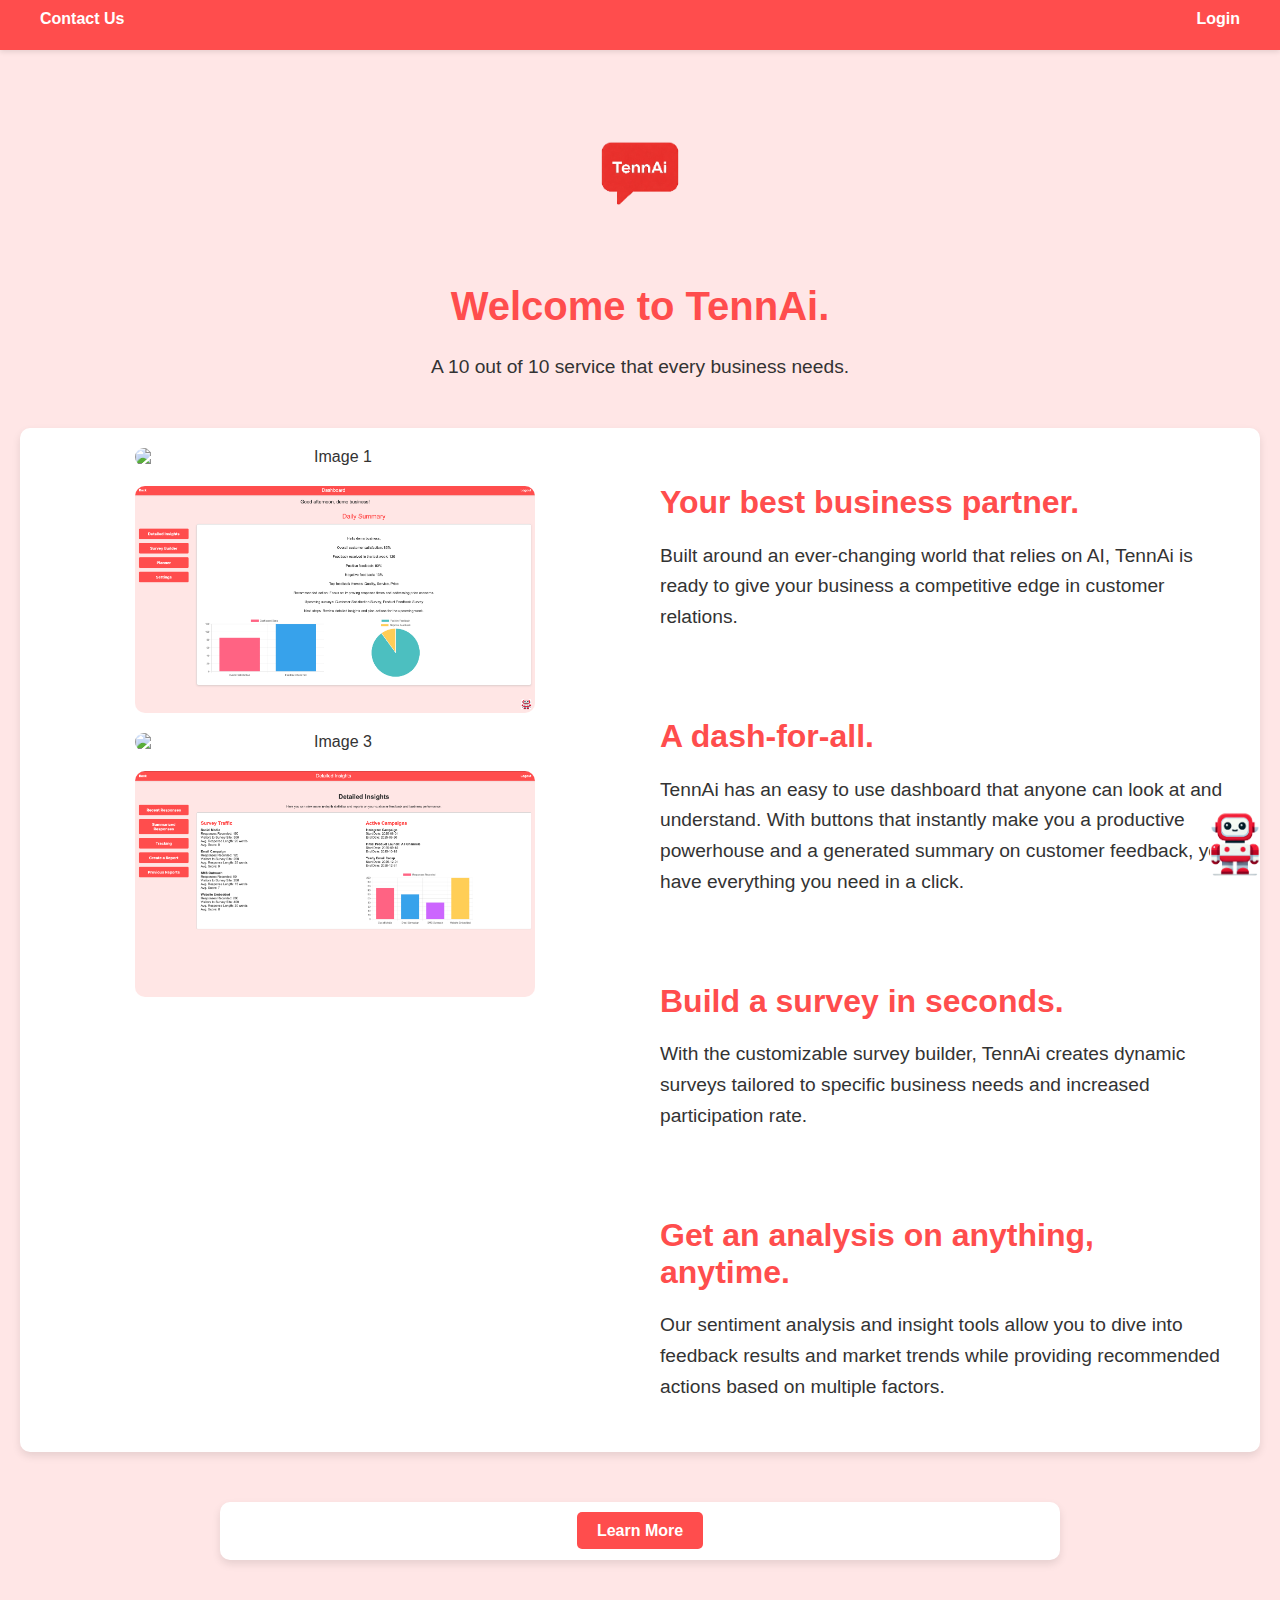
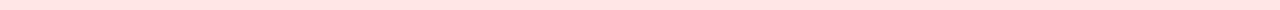
==== index.html @ 8af80a85 "Add initial project files including HTML pages, JavaScript for response sorting, CSV data for feedba" ====
<!DOCTYPE html>
<html lang="en">
<head>
  <meta charset="UTF-8">
  <meta name="viewport" content="width=device-width, initial-scale=1.0">
  <title>TennAi - Welcome</title>
  <link rel="stylesheet" href="styles.css">
</head>
<body>
  <!-- Revised Menu Bar -->
  <div class="menu-bar" style="position: relative;">
    <a href="contact.html" class="contact-button" style="position: absolute; left: 20px; top: 0; color: white; text-decoration: none; font-weight: bold; padding: 10px 20px;">Contact Us</a>
    <a href="login.html" class="login-button" style="position: absolute; right: 20px; top: 0; color: white; text-decoration: none; font-weight: bold; padding: 10px 20px;">Login</a>
  </div>

  <!-- Logo Placeholder -->
  <div class="logo-container">
    <img src="TennAIlogo_processed.jpg" alt="SurvAI Logo" class="logo">
  </div>

  <!-- Welcome Message -->
  <div class="welcome-container">
    <h1>Welcome to TennAi.</h1>
    <p>A 10 out of 10 service that every business needs.</p>
  </div>

  <!-- Revised Details Container -->
  <div class="details-container">
    <div class="left-column">
      <img src="SurvAI, Tennypromo1.mp4" alt="Image 1" class="detail-image">
      <img src="NewSummaryPromoTennAi.png" alt="Image 2" class="detail-image">
      <img src="SurvaiDashboardpromo.mp4" alt="Image 3" class="detail-image">
      <img src="TennAi InsightPromo.png" alt="Image 4" class="detail-image">
    </div>
    <div class="right-column">
      <div class="detail-text">
        <h2>Your best business partner.</h2>
        <p>Built around an ever-changing world that relies on AI, TennAi is ready to give your business a competitive edge in customer relations.</p>
      </div>
      <div class="detail-text">
        <h2>A dash-for-all.</h2>
        <p>TennAi has an easy to use dashboard that anyone can look at and understand. With buttons that instantly make you a productive powerhouse and a generated summary on customer feedback, you have everything you need in a click.</p>
      </div>
      <div class="detail-text">
        <h2>Build a survey in seconds.</h2>
        <p>With the customizable survey builder, TennAi creates dynamic surveys tailored to specific business needs and increased participation rate.</p>
      </div>
      <div class="detail-text">
        <h2>Get an analysis on anything, anytime.</h2>
        <p>Our sentiment analysis and insight tools allow you to dive into feedback results and market trends while providing recommended actions based on multiple factors.</p>
      </div>
    </div>
  </div>

  <!-- Learn More Button -->
  <div class="learn-more-container">
    <a href="learn-more.html" class="learn-more-button">Learn More</a>
  </div>

  <!-- Thought Bubble -->
  <div id="thought-bubble" class="thought-bubble" style="display: none;">
    <p>Hi, my name is Tenny! Let's do great things, together.</p>
    <button onclick="hideThoughtBubble()">Ok!</button>
  </div>

  <!-- Bottom Right Button with Robot Image -->
  <div class="bottom-right-button">
    <img src="SurvAIbot.png" alt="Button Image" onclick="showThoughtBubble()">
  </div>

  <script>
    function showThoughtBubble() {
      document.getElementById('thought-bubble').style.display = 'block';
    }

    function hideThoughtBubble() {
      document.getElementById('thought-bubble').style.display = 'none';
    }
  </script>
</body>
</html>
---- styles.css ----
/* General Styles */
body {
  margin: 0;
  font-family: 'Arial', sans-serif;
  background-color: #ffe6e6; /* Light red background */
  color: #333;
  text-align: center;
  overflow-y: scroll; /* Make the welcome page scrollable */
}

/* Red Menu Bar */
.menu-bar {
  background-color: #ff4d4d; /* Red */
  width: 100%;
  height: 50px;
  display: flex;
  justify-content: flex-end;
  align-items: center;
  box-shadow: 0 2px 5px rgba(0, 0, 0, 0.1);
}

.menu-content {
  padding-right: 20px;
}

.login-button, .back-button {
  color: white;
  text-decoration: none;
  font-weight: bold;
  padding: 10px 20px;
  border-radius: 5px;
  transition: background-color 0.3s ease;
}

.login-button:hover, .back-button:hover {
  background-color: #e60000; /* Darker red on hover */
}

/* Logo Container */
.logo-container {
  margin-top: 50px;
}

.logo {
  width: 150px; /* Adjust as needed */
  height: auto;
}

/* Welcome Container */
.welcome-container {
  margin-top: 30px;
}

.welcome-container h1 {
  font-size: 2.5rem;
  color: #ff4d4d; /* Red */
}

.welcome-container p {
  font-size: 1.2rem;
  margin: 10px 0 20px;
}

.learn-more-button {
  background-color: #ff4d4d; /* Red */
  color: white;
  padding: 10px 20px;
  text-decoration: none;
  border-radius: 5px;
  font-weight: bold;
  transition: background-color 0.3s ease;
}

.learn-more-button:hover {
  background-color: #e60000; /* Darker red on hover */
}

/* Learn More Container */
.learn-more-container {
  margin: 50px auto;
  max-width: 800px;
  padding: 20px;
  background-color: #fff;
  border-radius: 10px;
  box-shadow: 0 4px 8px rgba(0, 0, 0, 0.1);
  text-align: left;
}

.learn-more-container h1 {
  font-size: 2rem;
  color: #ff4d4d; /* Red */
  margin-bottom: 20px;
}

.learn-more-container p {
  font-size: 1.1rem;
  line-height: 1.6;
  color: #333;
}

/* Contact Us Button */
.contact-us-button {
  position: fixed;
  bottom: 20px;
  left: 20px;
}

.contact-us-button a {
  background-color: #ff4d4d; /* Red */
  color: white;
  padding: 10px 20px;
  text-decoration: none;
  border-radius: 5px;
  font-weight: bold;
  transition: background-color 0.3s ease;
}

.contact-us-button a:hover {
  background-color: #e60000; /* Darker red on hover */
}

/* Bottom Left Button */
.bottom-left-button {
  position: fixed;
  bottom: 20px;
  left: 20px;
}

.bottom-left-button img {
  width: 50px; /* Adjust size as needed */
  height: auto;
  border-radius: 5px;
  transition: transform 0.3s ease;
  cursor: pointer;
}

.bottom-left-button img:hover {
  transform: scale(1.1);
}

/* Thought Bubble */
.thought-bubble {
  position: fixed;
  bottom: 80px;
  right: 20px;
  max-width: 300px;
  padding: 15px;
  background-color: #fff;
  border: 1px solid #ccc;
  border-radius: 10px;
  box-shadow: 0 4px 8px rgba(0, 0, 0, 0.1);
  text-align: left;
}

.thought-bubble p {
  margin: 0 0 10px;
  font-size: 1rem;
  color: #333;
}

.thought-bubble button {
  display: block;
  margin: 0 auto;
  padding: 5px 10px;
  background-color: #ff4d4d;
  color: #fff;
  border: none;
  border-radius: 5px;
  font-weight: bold;
  cursor: pointer;
  transition: background-color 0.3s ease;
}

.thought-bubble button:hover {
  background-color: #e60000;
}

/* Bottom Right Button */
.bottom-right-button {
  position: fixed;
  bottom: 20px;
  right: 20px;
}

.bottom-right-button img {
  width: 50px; /* Adjust size as needed */
  height: auto;
  border-radius: 5px;
  transition: transform 0.3s ease;
}

.bottom-right-button img:hover {
  transform: scale(1.1);
}

/* Contact Page Styles */
.contact-container {
  margin-top: 50px;
  text-align: center;
}

.contact-container h1 {
  font-size: 2rem;
  color: #ff4d4d; /* Red */
}

.contact-info {
  margin-top: 20px;
  font-size: 1.1rem;
  line-height: 1.6;
}

.contact-info a {
  color: #ff4d4d; /* Red */
  text-decoration: none;
  transition: color 0.3s ease;
}

.contact-info a:hover {
  color: #e60000; /* Darker red on hover */
}

/* Details Container */
.details-container {
  margin: 50px auto;
  max-width: 1200px;
  padding: 20px;
  background-color: #fff;
  border-radius: 10px;
  box-shadow: 0 4px 8px rgba(0, 0, 0, 0.1);
}

/* New: Revised Details Container Layout */
.details-container {
  display: flex;
  justify-content: center;
  align-items: flex-start;
  gap: 20px;
  padding: 20px;
}

.left-column, .right-column {
  flex: 1;
  display: flex;
  flex-direction: column;
  gap: 20px;
}

.left-column .detail-image {
  width: 100%;
  max-width: 400px; /* increased from 300px */
  margin: 0 auto;
}

.right-column .detail-text {
  text-align: left;
  padding: 10px;
}

.detail-section {
  display: flex;
  align-items: center;
  margin-bottom: 40px;
}

.detail-section:nth-child(even) {
  flex-direction: row-reverse;
}

.detail-image {
  width: 300px;
  height: auto;
  border-radius: 10px;
  margin: 0 20px;
}

.detail-text {
  max-width: 600px;
}

.detail-text h2 {
  font-size: 2rem; /* increased from 1.8rem */
  color: #ff4d4d; /* Red */
  margin-bottom: 10px;
}

.detail-text p {
  font-size: 1.2rem; /* increased from 1.1rem */
  line-height: 1.6;
  color: #333;
}

/* Learn More Container */
.learn-more-container {
  text-align: center;
  margin-top: 50px;
}

.learn-more-button {
  background-color: #ff4d4d; /* Red */
  color: white;
  padding: 10px 20px;
  text-decoration: none;
  border-radius: 5px;
  font-weight: bold;
  transition: background-color 0.3s ease;
}

.learn-more-button:hover {
  background-color: #e60000; /* Darker red on hover */
}

/* Dashboard Menu Bar */
.dashboard-menu-bar {
  background-color: #ff4d4d; /* Red */
  width: 100%;
  height: 50px;
  display: flex;
  justify-content: space-between;
  align-items: center;
  box-shadow: 0 2px 5px rgba(0, 0, 0, 0.1);
}

.dashboard-menu-bar .menu-title {
  flex-grow: 1;
  text-align: center;
  font-size: 1.5rem;
  color: white;
  font-family: 'Arial', sans-serif; /* Match other title texts */
}

.dashboard-menu-bar .menu-button {
  color: white;
  text-decoration: none;
  font-weight: bold;
  padding: 10px 20px;
  border-radius: 5px;
  transition: background-color 0.3s ease;
}

.dashboard-menu-bar .menu-button:hover {
  background-color: #e60000; /* Darker red on hover */
}
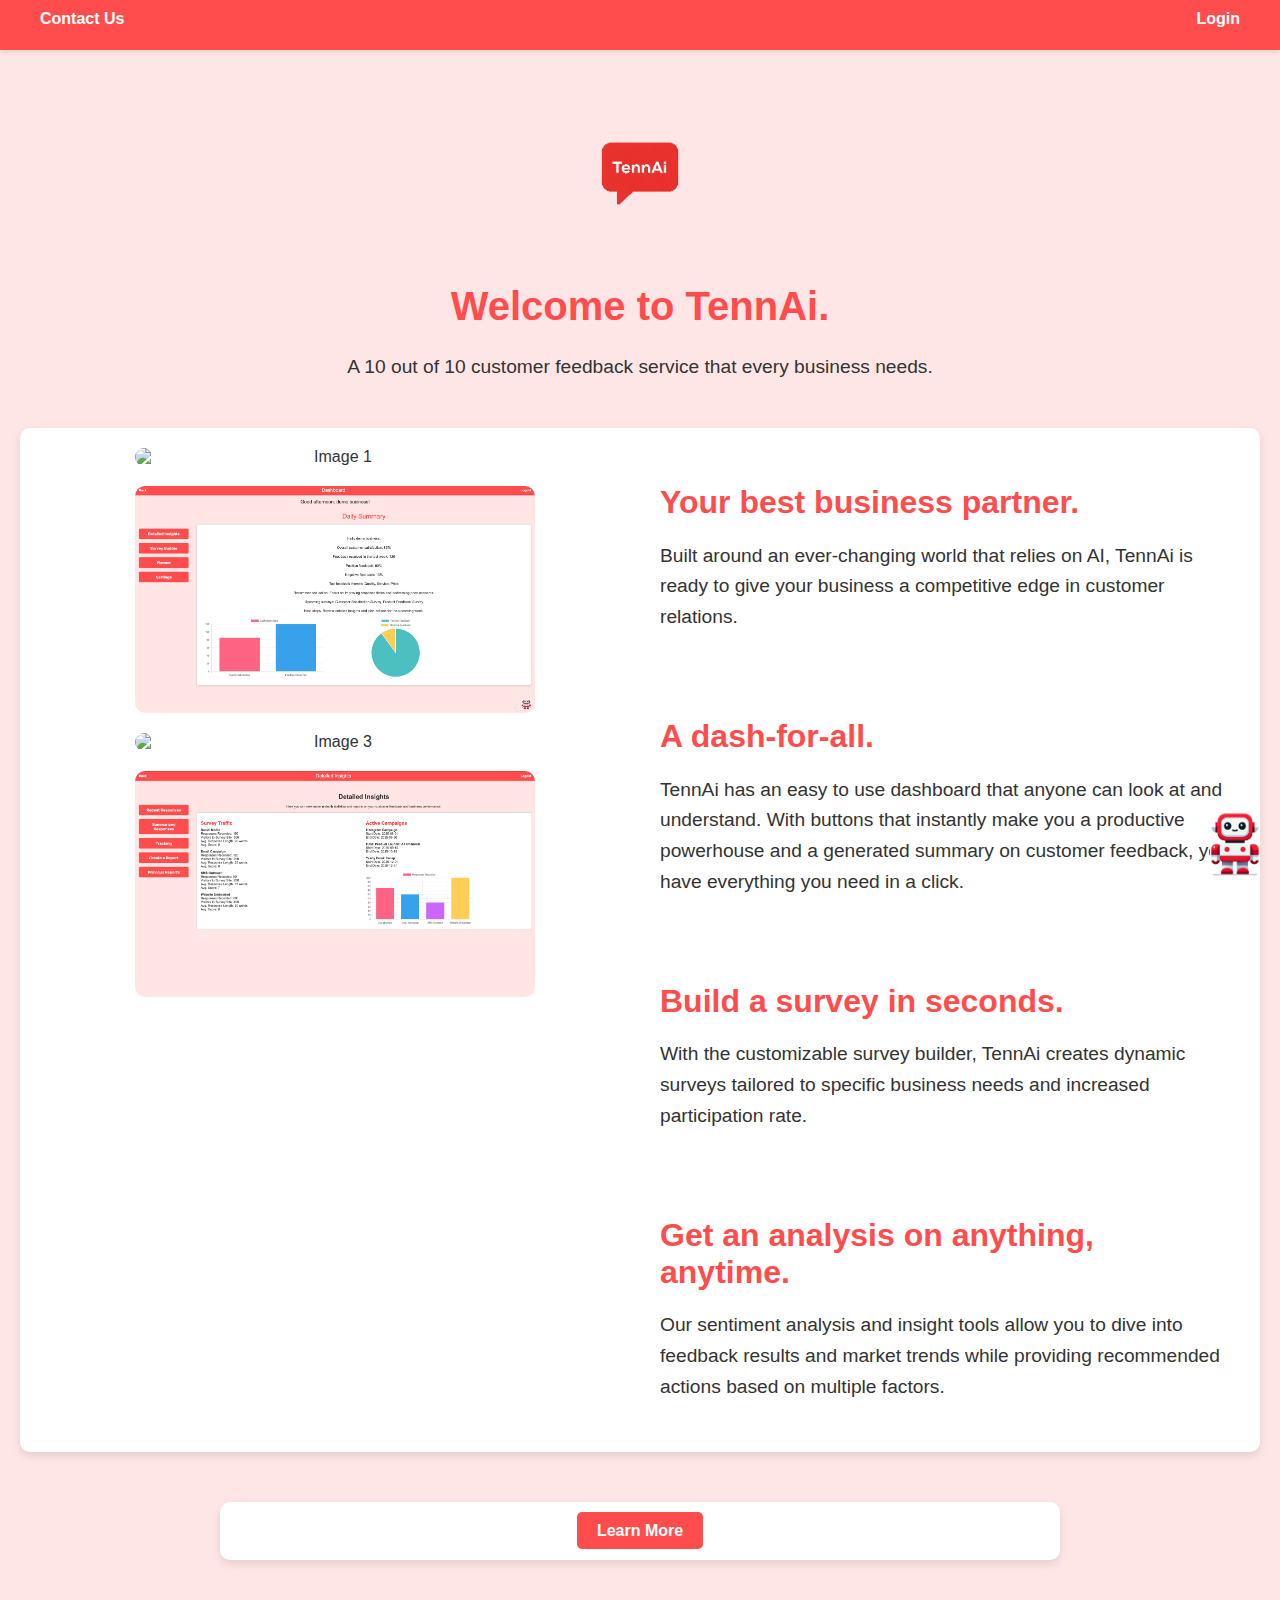
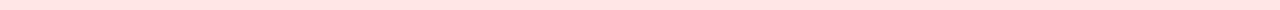
==== commit b4b57ea1: "Prototype 2: Insights and Survey Builder almost all have clickable/action buttons." ====
--- a/index.html
+++ b/index.html
@@ -1,38 +1,48 @@
 <!DOCTYPE html>
 <html lang="en">
 <head>
+  <!-- Meta tags for character set and viewport settings -->
   <meta charset="UTF-8">
   <meta name="viewport" content="width=device-width, initial-scale=1.0">
+  <!-- Page title -->
   <title>TennAi - Welcome</title>
+  <!-- Link to external stylesheet -->
   <link rel="stylesheet" href="styles.css">
 </head>
 <body>
   <!-- Revised Menu Bar -->
   <div class="menu-bar" style="position: relative;">
+    <!-- Contact Us button -->
     <a href="contact.html" class="contact-button" style="position: absolute; left: 20px; top: 0; color: white; text-decoration: none; font-weight: bold; padding: 10px 20px;">Contact Us</a>
+    <!-- Login button -->
     <a href="login.html" class="login-button" style="position: absolute; right: 20px; top: 0; color: white; text-decoration: none; font-weight: bold; padding: 10px 20px;">Login</a>
   </div>
 
   <!-- Logo Placeholder -->
   <div class="logo-container">
+    <!-- Company logo -->
     <img src="TennAIlogo_processed.jpg" alt="SurvAI Logo" class="logo">
   </div>
 
   <!-- Welcome Message -->
   <div class="welcome-container">
+    <!-- Main welcome heading -->
     <h1>Welcome to TennAi.</h1>
-    <p>A 10 out of 10 service that every business needs.</p>
+    <!-- Subheading with a brief description -->
+    <p>A 10 out of 10 customer feedback service that every business needs.</p>
   </div>
 
   <!-- Revised Details Container -->
   <div class="details-container">
     <div class="left-column">
+      <!-- Detail images/videos -->
       <img src="SurvAI, Tennypromo1.mp4" alt="Image 1" class="detail-image">
       <img src="NewSummaryPromoTennAi.png" alt="Image 2" class="detail-image">
       <img src="SurvaiDashboardpromo.mp4" alt="Image 3" class="detail-image">
       <img src="TennAi InsightPromo.png" alt="Image 4" class="detail-image">
     </div>
     <div class="right-column">
+      <!-- Detail text sections -->
       <div class="detail-text">
         <h2>Your best business partner.</h2>
         <p>Built around an ever-changing world that relies on AI, TennAi is ready to give your business a competitive edge in customer relations.</p>
@@ -54,20 +64,25 @@
 
   <!-- Learn More Button -->
   <div class="learn-more-container">
+    <!-- Link to learn more page -->
     <a href="learn-more.html" class="learn-more-button">Learn More</a>
   </div>
 
   <!-- Thought Bubble -->
   <div id="thought-bubble" class="thought-bubble" style="display: none;">
+    <!-- Thought bubble text -->
     <p>Hi, my name is Tenny! Let's do great things, together.</p>
+    <!-- Button to hide thought bubble -->
     <button onclick="hideThoughtBubble()">Ok!</button>
   </div>
 
   <!-- Bottom Right Button with Robot Image -->
   <div class="bottom-right-button">
+    <!-- Robot image that triggers thought bubble -->
     <img src="SurvAIbot.png" alt="Button Image" onclick="showThoughtBubble()">
   </div>
 
+  <!-- JavaScript functions to show/hide thought bubble -->
   <script>
     function showThoughtBubble() {
       document.getElementById('thought-bubble').style.display = 'block';
--- a/styles.css
+++ b/styles.css
@@ -340,4 +340,13 @@
 
 .dashboard-menu-bar .menu-button:hover {
   background-color: #e60000; /* Darker red on hover */
+}
+
+/* Global button hover animation for buttons without one */
+button {
+    transition: transform 0.3s ease, background-color 0.3s ease;
+}
+
+button:hover {
+    transform: scale(1.05);
 }